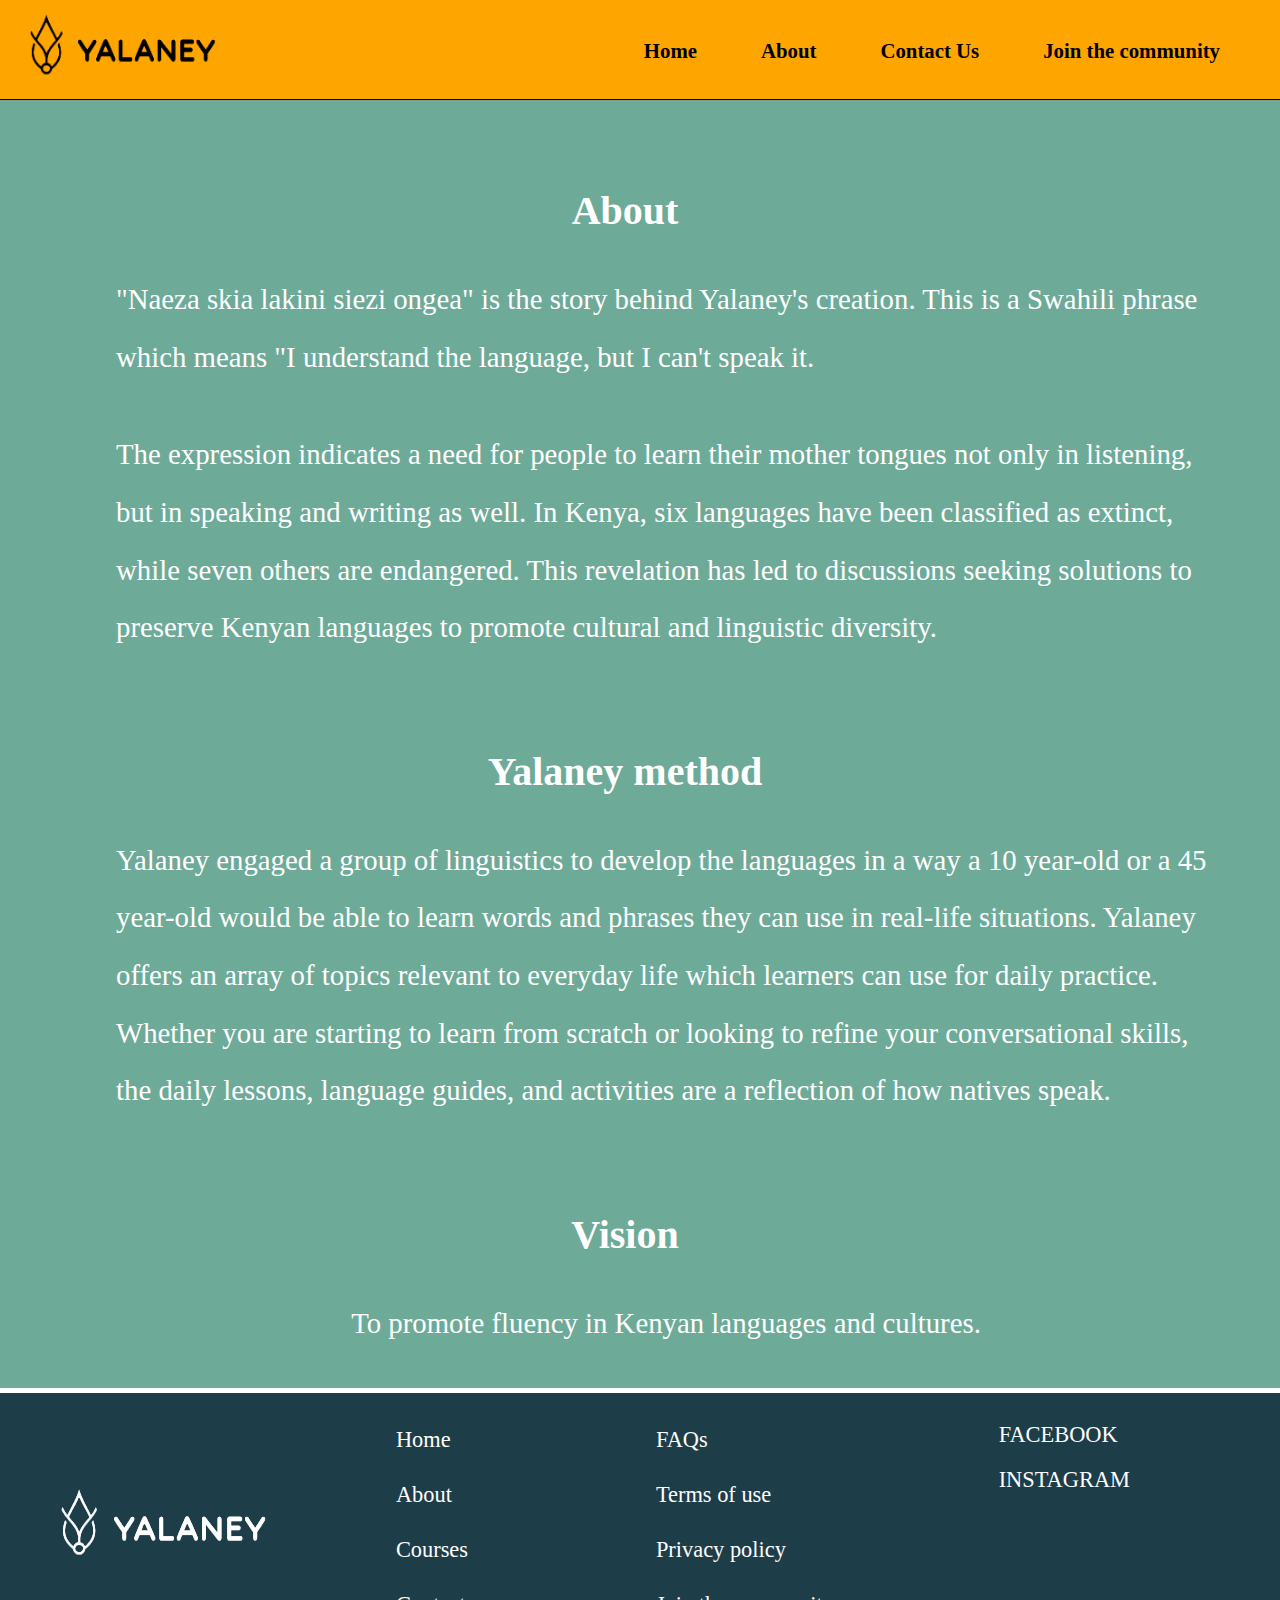
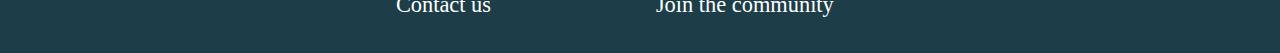
==== about.html @ fe238cc9 "Website design complete" ====
<!DOCTYPE html>
<html lang="en">

<head>
    <meta charset="UTF-8">
    <meta name="viewport" content="width=device-width, initial-scale=1.0">
    <title>About</title>

    <link rel="stylesheet" href="about.css">
    <link rel="icon" href="Yalaney_Logo3.png">
    <link rel="apple-touch-icon" sizes="180x180" href="/apple-touch-icon.png">
    <link rel="icon" type="image/png" sizes="32x32" href="/favicon-32x32.png">
    <link rel="icon" type="image/png" sizes="16x16" href="/favicon-16x16.png">
    <link rel="manifest" href="/site.webmanifest">
</head>

<header>
    <a href="index.html">
        <img src="Yalaney_Logo.png" alt="Yalaney" width="200px">
    </a>

    <nav>
        <ul>
            <li> <a class="ex1" href="index.html">Home</a></li>
            <li> <a class="ex1" href="about.html">About</a></li>
            <li> <a class="ex1" href="contact.html">Contact Us</a></li>
            <li> <a class="ex1" href="signup.html">Join the community</a></li>
        </ul>
    </nav>
</header>


<body>

    <div class="container">
        <div class="about">
            <h1>About</h1>
            <p>"Naeza skia lakini siezi ongea" is the story behind Yalaney's creation. This is a Swahili phrase which
                means "I understand the language, but I can't speak it.</p>
            <p>The expression indicates a need for people to learn their mother tongues not only in listening, but in
                speaking and writing as well. In Kenya, six languages have been classified as extinct, while seven
                others are endangered. This revelation has led to discussions seeking solutions to preserve Kenyan
                languages to promote cultural and linguistic diversity.</p>

            <h1>Yalaney method</h1>
            <p>Yalaney engaged a group of linguistics to develop the languages in a way a 10 year-old or a 45 year-old
                would be able to learn words and phrases they can use in real-life situations. Yalaney offers an array
                of topics relevant to everyday life which learners can use for daily practice. Whether you are starting
                to learn from scratch or looking to refine your conversational skills, the daily lessons, language
                guides, and activities are a reflection of how natives speak.</p>

            <div class="vision">
                <h1>Vision</h1>
                <p>To promote fluency in Kenyan languages and cultures.</p>
            </div>
        </div>
    </div>

    <footer>
        <div class="footer-content">
            <div class="footer-column">
                <img src="Yalaney_Logo2.png" alt="">
            </div>

            <div class="footer-column">
                <a href="index.html">Home</a>
                <a href="about.html">About</a>
                <a href="courses.html">Courses</a>
                <a href="contact.html">Contact us</a>
            </div>

            <div class="footer-column">
                <a href="faq.html">FAQs</a>
                <a href="tou.html">Terms of use</a>
                <a href="policy.html">Privacy policy</a>
                <a href="signup.html">Join the community</a>
            </div>

            <div class="footer-column">
                <div class="footer-link">
                    <p><a href="#" target="_blank">FACEBOOK</a></p>
                    <p><a href="#" target="_blank">INSTAGRAM</a></p>
                </div>
            </div>
        </div>
    </footer>

</body>

</html>
---- about.css ----
* {
    margin: 0;
    padding: 0;
    box-sizing: border-box;
}

body {
    font-family: cursive;
    background-color: white;
    line-height: 2;
}

header {
    display: flex;
    justify-content: space-between;
    align-items: baseline;
    background-color: orange;
    border-bottom: 1px solid black;
}

header img{
    margin-left: 20px;
    margin-bottom: 20px;
    vertical-align: middle;
}

nav ul {
    margin-top: 30px;
}

nav ul li {
    display: inline-block;
}

nav ul li a {
    text-decoration: none;
    font-weight: bold;
    color: black;
    margin-right: 60px;
    font-size: 1.3em;
    transition: 0.3s ease, background-color 0.3s ease;
}

nav ul li a:hover, a.ex1:active{
    font-size: 150%;
}

.container{
    padding: 1rem;
    justify-content: center;
    background-color: rgb(110, 170, 152);
    border-bottom: 5px solid white;
}

.container h1{
    text-align: center;
    font-size: 2.5em;
    padding-right: 30px;
    color: white;
    margin-top: 55px;
}

.container p{
    text-align: start;
    padding: 20px;
    max-width: 1150px;
    font-size: 1.8em;
    margin-left: 80px;
    padding-right: 30px;
    color: white;
}

.container .vision h1{
    text-align: center;
}

.container .vision p{
    text-align: center;
}

.footer {
    display: flex;
    justify-content: center;
    align-items: center;
}

.footer-content {
    background-color: #1D3D48;
    display: flex;
    justify-content: space-between;
    width: 100%;
    padding: 20px;
}

.footer-column {
    display: flex;
    flex-direction: column;
}

.footer-column img {
    color: white;
    justify-content: center;
    margin-top: 70px;
    margin-left: 30px;
}

.footer-column a {
    font-size: 1.4rem;
    color: rgb(255, 255, 255);
    text-decoration: none;
    margin: 5px 40px;
    transition: 0.3s ease, background-color 0.3s ease;
}

.footer-link p{
    margin-right: 90px;
}

.footer-column a:hover {
    font-size: 180%;
}
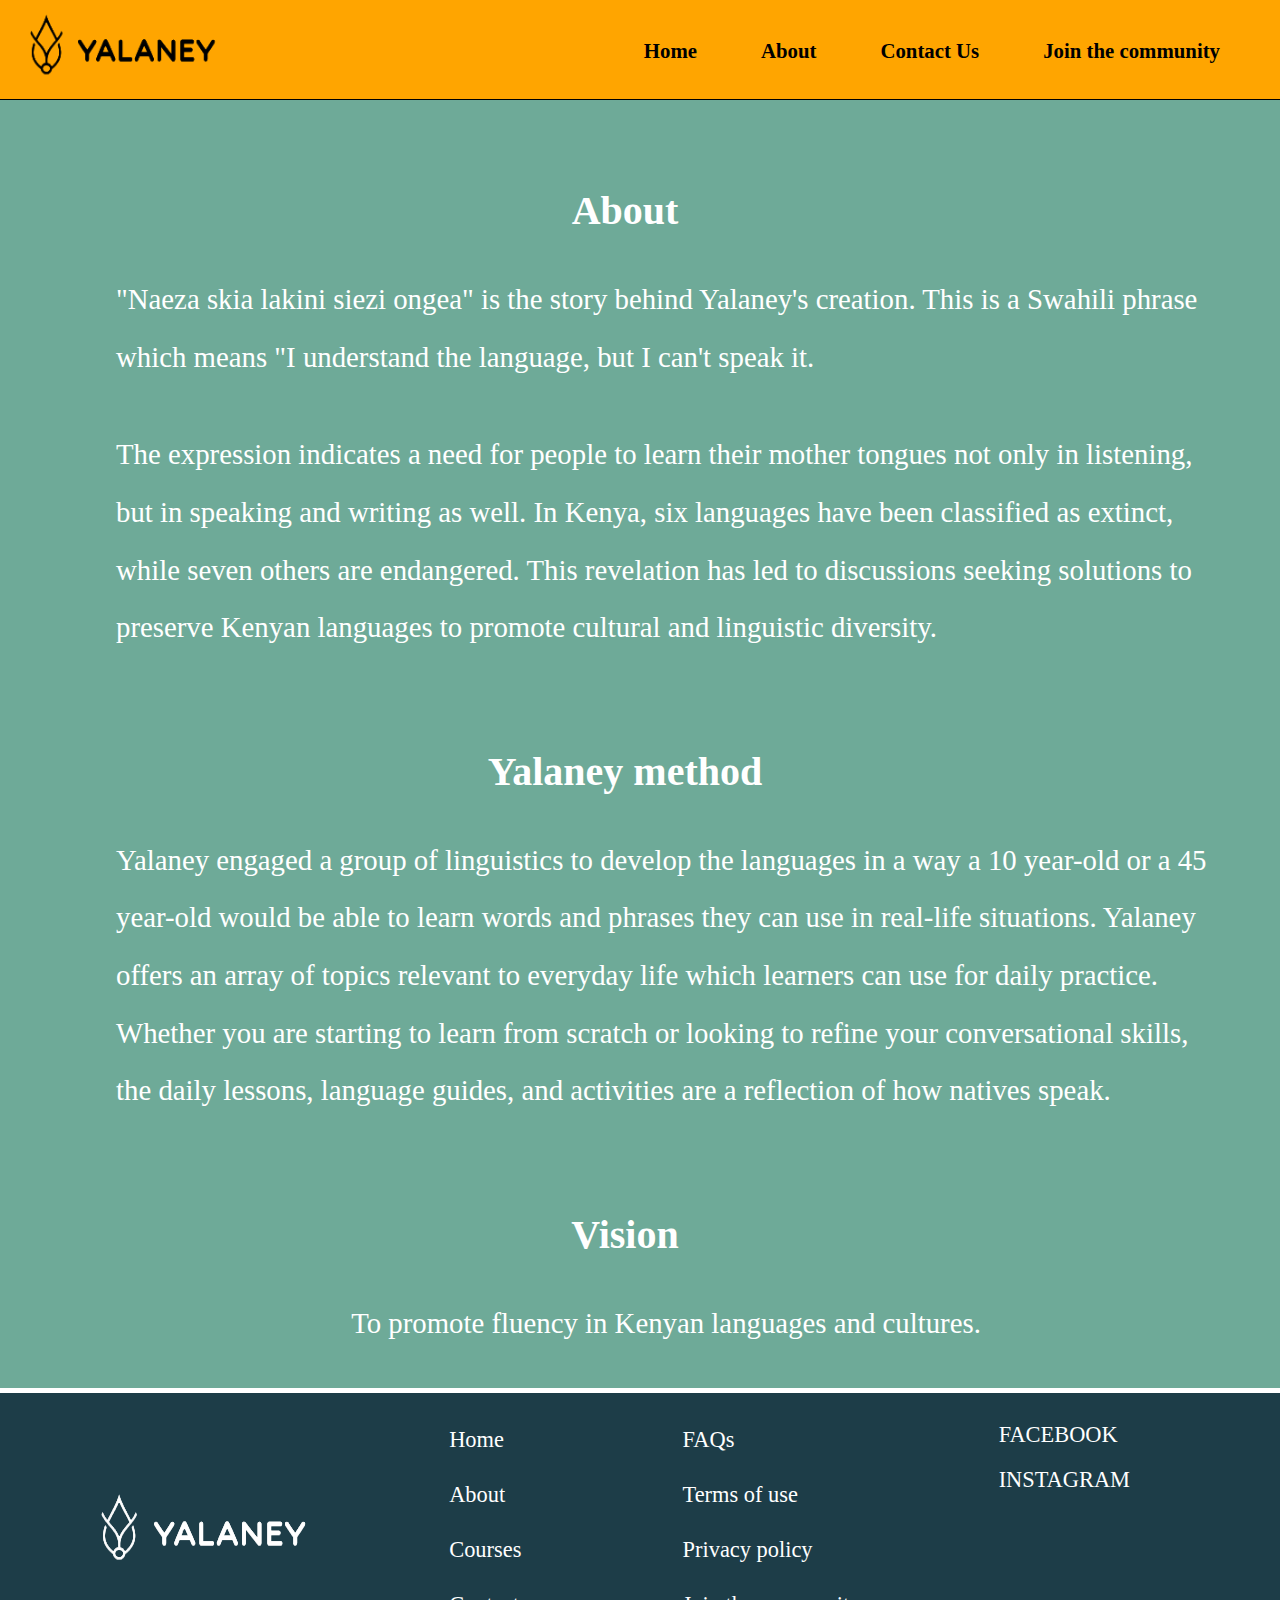
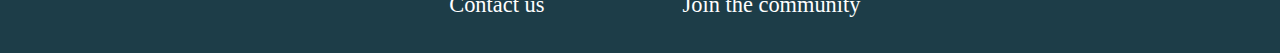
==== commit a160c643: "Update" ====
--- a/about.html
+++ b/about.html
@@ -6,8 +6,8 @@
     <meta name="viewport" content="width=device-width, initial-scale=1.0">
     <title>About</title>
 
-    <link rel="stylesheet" href="about.css">
-    <link rel="icon" href="Yalaney_Logo3.png">
+    <link rel="stylesheet" href="css/about.css">
+    <link rel="icon" href="Images/Yalaney_Logo3.png">
     <link rel="apple-touch-icon" sizes="180x180" href="/apple-touch-icon.png">
     <link rel="icon" type="image/png" sizes="32x32" href="/favicon-32x32.png">
     <link rel="icon" type="image/png" sizes="16x16" href="/favicon-16x16.png">
@@ -16,7 +16,7 @@
 
 <header>
     <a href="index.html">
-        <img src="Yalaney_Logo.png" alt="Yalaney" width="200px">
+        <img src="Images/Yalaney_Logo.png" alt="Yalaney" width="200px">
     </a>
 
     <nav>
@@ -59,7 +59,9 @@
     <footer>
         <div class="footer-content">
             <div class="footer-column">
-                <img src="Yalaney_Logo2.png" alt="">
+                <a href="index.html">
+                    <img src="Images/Yalaney_Logo2.png" alt="">
+                </a>
             </div>
 
             <div class="footer-column">
--- a/css/about.css
+++ b/css/about.css
@@ -0,0 +1,147 @@
+* {
+    margin: 0;
+    padding: 0;
+    box-sizing: border-box;
+}
+
+body {
+    font-family: cursive;
+    background-color: white;
+    line-height: 2;
+    height: auto;
+    width: auto;
+}
+
+header {
+    display: flex;
+    justify-content: space-between;
+    align-items: baseline;
+    background-color: orange;
+    border-bottom: 1px solid black;
+}
+
+header img{
+    height: auto;
+    margin-left: 20px;
+    margin-bottom: 20px;
+    vertical-align: middle;
+}
+
+nav ul {
+    margin-top: 30px;
+}
+
+nav ul li {
+    display: inline-block;
+}
+
+nav ul li a {
+    text-decoration: none;
+    font-weight: bold;
+    color: black;
+    margin-right: 60px;
+    font-size: 1.3em;
+    transition: 0.3s ease, background-color 0.3s ease;
+}
+
+nav ul li a:hover, a.ex1:active{
+    font-size: 150%;
+}
+
+.container{
+    width: 100%;
+    padding: 1rem;
+    justify-content: center;
+    background-color: rgb(110, 170, 152);
+    border-bottom: 5px solid white;
+}
+
+.container h1{
+    text-align: center;
+    font-size: 2.5em;
+    padding-right: 30px;
+    color: white;
+    margin-top: 55px;
+}
+
+.container p{
+    text-align: start;
+    padding: 20px;
+    max-width: 1150px;
+    font-size: 1.8em;
+    margin-left: 80px;
+    padding-right: 30px;
+    color: white;
+}
+
+.container .vision h1{
+    text-align: center;
+}
+
+.container .vision p{
+    text-align: center;
+}
+
+.footer {
+    display: flex;
+    justify-content: center;
+    align-items: center;
+}
+
+.footer-content {
+    background-color: #1D3D48;
+    display: flex;
+    justify-content: space-between;
+    width: 100%;
+    padding: 20px;
+}
+
+.footer-column {
+    display: flex;
+    flex-direction: column;
+}
+
+.footer-column img {
+    color: white;
+    justify-content: center;
+    margin-top: 70px;
+    margin-left: 30px;
+}
+
+.footer-column a {
+    font-size: 1.4rem;
+    color: rgb(255, 255, 255);
+    text-decoration: none;
+    margin: 5px 40px;
+    transition: 0.3s ease, background-color 0.3s ease;
+}
+
+.footer-link p{
+    margin-right: 90px;
+}
+
+.footer-column a:hover {
+    font-size: 180%;
+}
+
+@media (max-width: 600px) {
+    .container {
+        width: 100%;
+        padding: 10px;
+    }
+
+    .content {
+        font-size: 14px;
+    }
+}
+
+@media (min-width: 601px) and (max-width: 1024px) {
+    .container {
+        width: 90%;
+        padding: 20px;
+    }
+
+    .content {
+        font-size: 16px;
+    }
+}